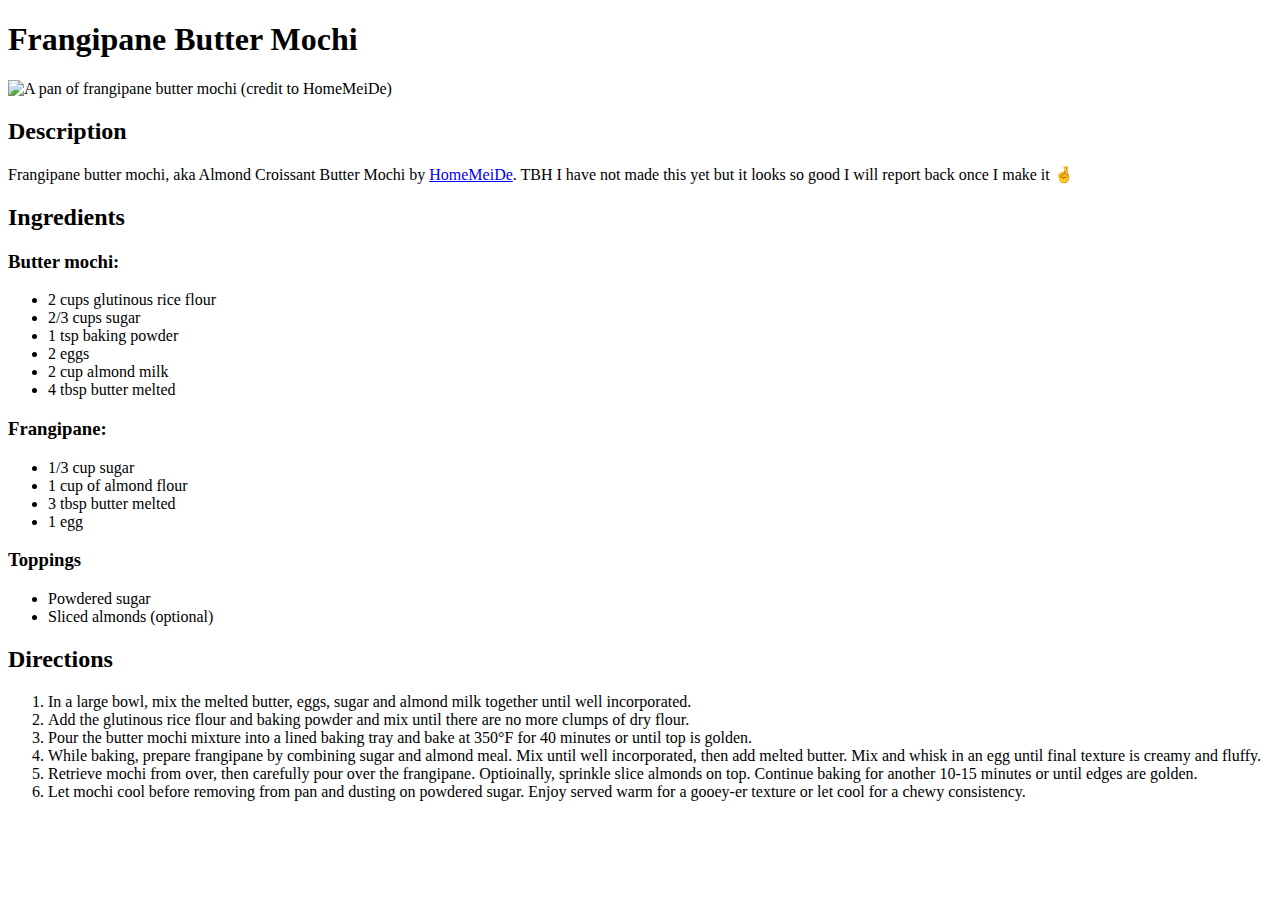
==== recipes/frangipane-butter-mochi.html @ fb17fee7 "Add index.html and recipe pages" ====
<!DOCTYPE html>
<html lang="en">
<head>
    <meta charset="UTF-8">
    <meta name="viewport" content="width=device-width, initial-scale=1.0">
    <title>Frangipane Butter Mochi</title>
</head>
<body>
    <h1>Frangipane Butter Mochi</h1>

    <img src="https://substackcdn.com/image/fetch/w_1456,c_limit,f_webp,q_auto:good,fl_progressive:steep/https%3A%2F%2Fsubstack-post-media.s3.amazonaws.com%2Fpublic%2Fimages%2Fcd25a14e-89d5-4d34-9e6c-16d0b55f7c52_1979x2303.jpeg"
    alt="A pan of frangipane butter mochi (credit to HomeMeiDe)" height="400" width="300">

    <h2>Description</h2>
    <p>Frangipane butter mochi, aka Almond Croissant Butter Mochi by <a href="https://homemeide.substack.com/" target="_blank" ref="noopener noreferrer">HomeMeiDe</a>. TBH I have not made this yet but it looks so good I will report back once I make it &#129310</p>

    <h2>Ingredients</h2>
    <h3>Butter mochi:</h3>
    <ul>
        <li>2 cups glutinous rice flour</li>
        <li>2/3 cups sugar</li>
        <li>1 tsp baking powder</li>
        <li>2 eggs</li>
        <li>2 cup almond milk</li>
        <li>4 tbsp butter melted</li>
    </ul>
    <h3>Frangipane:</h3>
    <ul>
        <li>1/3 cup sugar</li>
        <li>1 cup of almond flour</li>
        <li>3 tbsp butter melted</li>
        <li>1 egg</li>
    </ul>
    <h3>Toppings</h3>
    <ul>
        <li>Powdered sugar</li>
        <li>Sliced almonds (optional)</li>
    </ul>

    <h2>Directions</h2>
    <ol>
        <li>In a large bowl, mix the melted butter, eggs, sugar and almond milk together until well incorporated.</li>
        <li>Add the glutinous rice flour and baking powder and mix until there are no more clumps of dry flour.</li>
        <li>Pour the butter mochi mixture into a lined baking tray and bake at 350°F for 40 minutes or until top is golden.</li>
        <li>While baking, prepare frangipane by combining sugar and almond meal. Mix until well incorporated, then add melted butter. Mix and whisk in an egg until final texture is creamy and fluffy.</li>
        <li>Retrieve mochi from over, then carefully pour over the frangipane. Optioinally, sprinkle slice almonds on top. Continue baking for another 10-15 minutes or until edges are golden.</li>
        <li>Let mochi cool before removing from pan and dusting on powdered sugar. Enjoy served warm for a gooey-er texture or let cool for a chewy consistency.</li>
    </ol>
</body>
</html>
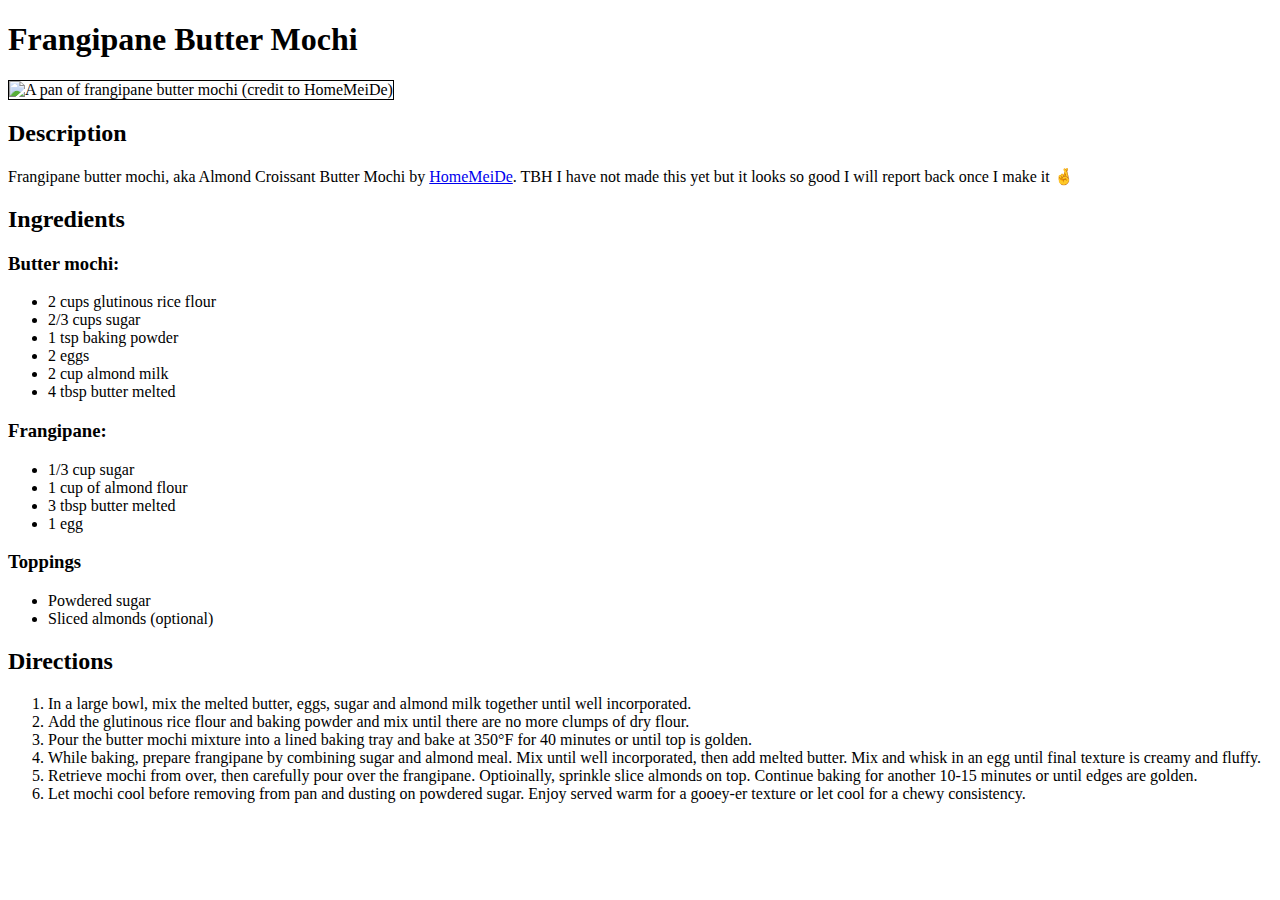
==== commit 613dfa78: "Add border to recipe photos" ====
--- a/recipes/frangipane-butter-mochi.html
+++ b/recipes/frangipane-butter-mochi.html
@@ -9,7 +9,7 @@
     <h1>Frangipane Butter Mochi</h1>
 
     <img src="https://substackcdn.com/image/fetch/w_1456,c_limit,f_webp,q_auto:good,fl_progressive:steep/https%3A%2F%2Fsubstack-post-media.s3.amazonaws.com%2Fpublic%2Fimages%2Fcd25a14e-89d5-4d34-9e6c-16d0b55f7c52_1979x2303.jpeg"
-    alt="A pan of frangipane butter mochi (credit to HomeMeiDe)" height="400" width="300">
+    alt="A pan of frangipane butter mochi (credit to HomeMeiDe)" height="400" width="300" style="border: 1px solid;">
 
     <h2>Description</h2>
     <p>Frangipane butter mochi, aka Almond Croissant Butter Mochi by <a href="https://homemeide.substack.com/" target="_blank" ref="noopener noreferrer">HomeMeiDe</a>. TBH I have not made this yet but it looks so good I will report back once I make it &#129310</p>
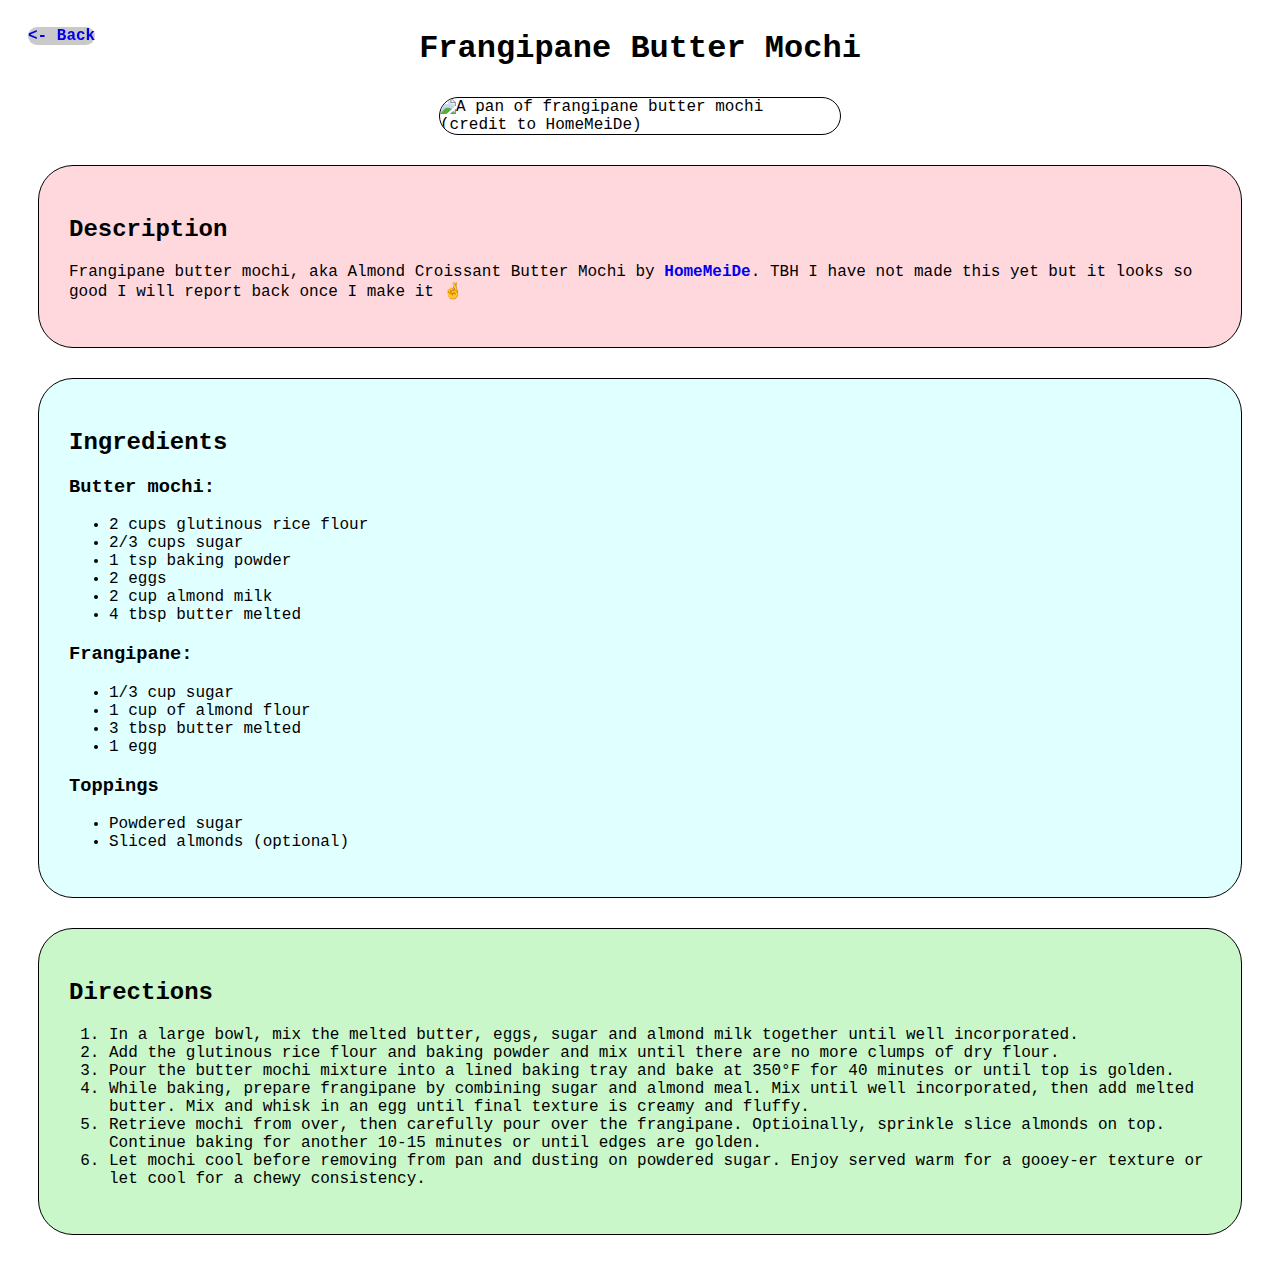
==== commit d6818eac: "Add styles to recipes pages" ====
--- a/recipes/frangipane-butter-mochi.html
+++ b/recipes/frangipane-butter-mochi.html
@@ -4,47 +4,57 @@
     <meta charset="UTF-8">
     <meta name="viewport" content="width=device-width, initial-scale=1.0">
     <title>Frangipane Butter Mochi</title>
+    <link rel="stylesheet" href="../styles.css">
 </head>
 <body>
-    <h1>Frangipane Butter Mochi</h1>
+    <h1 class="title">Frangipane Butter Mochi</h1>
 
-    <img src="https://substackcdn.com/image/fetch/w_1456,c_limit,f_webp,q_auto:good,fl_progressive:steep/https%3A%2F%2Fsubstack-post-media.s3.amazonaws.com%2Fpublic%2Fimages%2Fcd25a14e-89d5-4d34-9e6c-16d0b55f7c52_1979x2303.jpeg"
-    alt="A pan of frangipane butter mochi (credit to HomeMeiDe)" height="400" width="300" style="border: 1px solid;">
+    <a class="back" href="../index.html"> <- Back</a>
 
-    <h2>Description</h2>
-    <p>Frangipane butter mochi, aka Almond Croissant Butter Mochi by <a href="https://homemeide.substack.com/" target="_blank" ref="noopener noreferrer">HomeMeiDe</a>. TBH I have not made this yet but it looks so good I will report back once I make it &#129310</p>
+    <img class="food-image center" src="https://substackcdn.com/image/fetch/w_1456,c_limit,f_webp,q_auto:good,fl_progressive:steep/https%3A%2F%2Fsubstack-post-media.s3.amazonaws.com%2Fpublic%2Fimages%2Fcd25a14e-89d5-4d34-9e6c-16d0b55f7c52_1979x2303.jpeg"
+    alt="A pan of frangipane butter mochi (credit to HomeMeiDe)">
 
-    <h2>Ingredients</h2>
-    <h3>Butter mochi:</h3>
-    <ul>
-        <li>2 cups glutinous rice flour</li>
-        <li>2/3 cups sugar</li>
-        <li>1 tsp baking powder</li>
-        <li>2 eggs</li>
-        <li>2 cup almond milk</li>
-        <li>4 tbsp butter melted</li>
-    </ul>
-    <h3>Frangipane:</h3>
-    <ul>
-        <li>1/3 cup sugar</li>
-        <li>1 cup of almond flour</li>
-        <li>3 tbsp butter melted</li>
-        <li>1 egg</li>
-    </ul>
-    <h3>Toppings</h3>
-    <ul>
-        <li>Powdered sugar</li>
-        <li>Sliced almonds (optional)</li>
-    </ul>
+    <div class="content description">
+        <h2>Description</h2>
+        <p>Frangipane butter mochi, aka Almond Croissant Butter Mochi by <a href="https://homemeide.substack.com/" target="_blank" ref="noopener noreferrer">HomeMeiDe</a>. TBH I have not made this yet but it looks so good I will report back once I make it &#129310</p>
+    </div>
 
-    <h2>Directions</h2>
-    <ol>
-        <li>In a large bowl, mix the melted butter, eggs, sugar and almond milk together until well incorporated.</li>
-        <li>Add the glutinous rice flour and baking powder and mix until there are no more clumps of dry flour.</li>
-        <li>Pour the butter mochi mixture into a lined baking tray and bake at 350°F for 40 minutes or until top is golden.</li>
-        <li>While baking, prepare frangipane by combining sugar and almond meal. Mix until well incorporated, then add melted butter. Mix and whisk in an egg until final texture is creamy and fluffy.</li>
-        <li>Retrieve mochi from over, then carefully pour over the frangipane. Optioinally, sprinkle slice almonds on top. Continue baking for another 10-15 minutes or until edges are golden.</li>
-        <li>Let mochi cool before removing from pan and dusting on powdered sugar. Enjoy served warm for a gooey-er texture or let cool for a chewy consistency.</li>
-    </ol>
+    <div class="content ingredients">
+        <h2>Ingredients</h2>
+        <h3>Butter mochi:</h3>
+        <ul>
+            <li>2 cups glutinous rice flour</li>
+            <li>2/3 cups sugar</li>
+            <li>1 tsp baking powder</li>
+            <li>2 eggs</li>
+            <li>2 cup almond milk</li>
+            <li>4 tbsp butter melted</li>
+        </ul>
+        <h3>Frangipane:</h3>
+        <ul>
+            <li>1/3 cup sugar</li>
+            <li>1 cup of almond flour</li>
+            <li>3 tbsp butter melted</li>
+            <li>1 egg</li>
+        </ul>
+        <h3>Toppings</h3>
+        <ul>
+            <li>Powdered sugar</li>
+            <li>Sliced almonds (optional)</li>
+        </ul>
+    </div>
+
+    <div class="content directions">
+        <h2>Directions</h2>
+        <ol>
+            <li>In a large bowl, mix the melted butter, eggs, sugar and almond milk together until well incorporated.</li>
+            <li>Add the glutinous rice flour and baking powder and mix until there are no more clumps of dry flour.</li>
+            <li>Pour the butter mochi mixture into a lined baking tray and bake at 350°F for 40 minutes or until top is golden.</li>
+            <li>While baking, prepare frangipane by combining sugar and almond meal. Mix until well incorporated, then add melted butter. Mix and whisk in an egg until final texture is creamy and fluffy.</li>
+            <li>Retrieve mochi from over, then carefully pour over the frangipane. Optioinally, sprinkle slice almonds on top. Continue baking for another 10-15 minutes or until edges are golden.</li>
+            <li>Let mochi cool before removing from pan and dusting on powdered sugar. Enjoy served warm for a gooey-er texture or let cool for a chewy consistency.</li>
+        </ol>
+    </div>        
+
 </body>
 </html>--- a/styles.css
+++ b/styles.css
@@ -0,0 +1,84 @@
+* {
+    font-family: 'Courier New', sans-serif;
+}
+
+a:link {
+    text-decoration: none!important;
+    font-weight: 700;
+}
+
+.title {
+    text-align: center;
+    margin: 30px;
+}
+
+.recipes {
+    background-color: aliceblue;
+    border-radius: 35px;
+    padding: 30px;
+    border: 1px black solid;
+}
+
+.recipes h2 {
+    margin: 30px;
+}
+
+.recipes li {
+    margin-left: 50px;
+    margin-bottom: 10px;
+}
+
+.social-media {
+    position: fixed;
+    bottom: 20px;
+    margin-left: 42%;
+}
+
+.social-media a {
+    color: inherit;
+    margin: 20px;
+}
+
+a i{
+    font-size: 30px;
+}
+
+.center {
+    display: block;
+    margin-left: auto;
+    margin-right: auto;
+}
+
+.content {
+    border-radius: 35px;
+    padding: 30px;
+    margin: 30px;
+    border: 1px black solid;
+}
+
+.food-image {
+    height: auto;
+    width: 400px;
+    border: 1px solid black;
+    border-radius: 20px;
+}
+
+.content.description {
+    background-color: rgba(255, 182, 193, 0.537);
+}
+
+.content.ingredients {
+    background-color: lightcyan;
+}
+
+.content.directions {
+    background-color: rgba(144, 238, 144, 0.482);
+}
+
+.back {
+    position: fixed;
+    margin-left: 20px;
+    margin-top: -70px;
+    background-color: rgba(128, 128, 128, 0.427);
+    border-radius: 25px;
+}